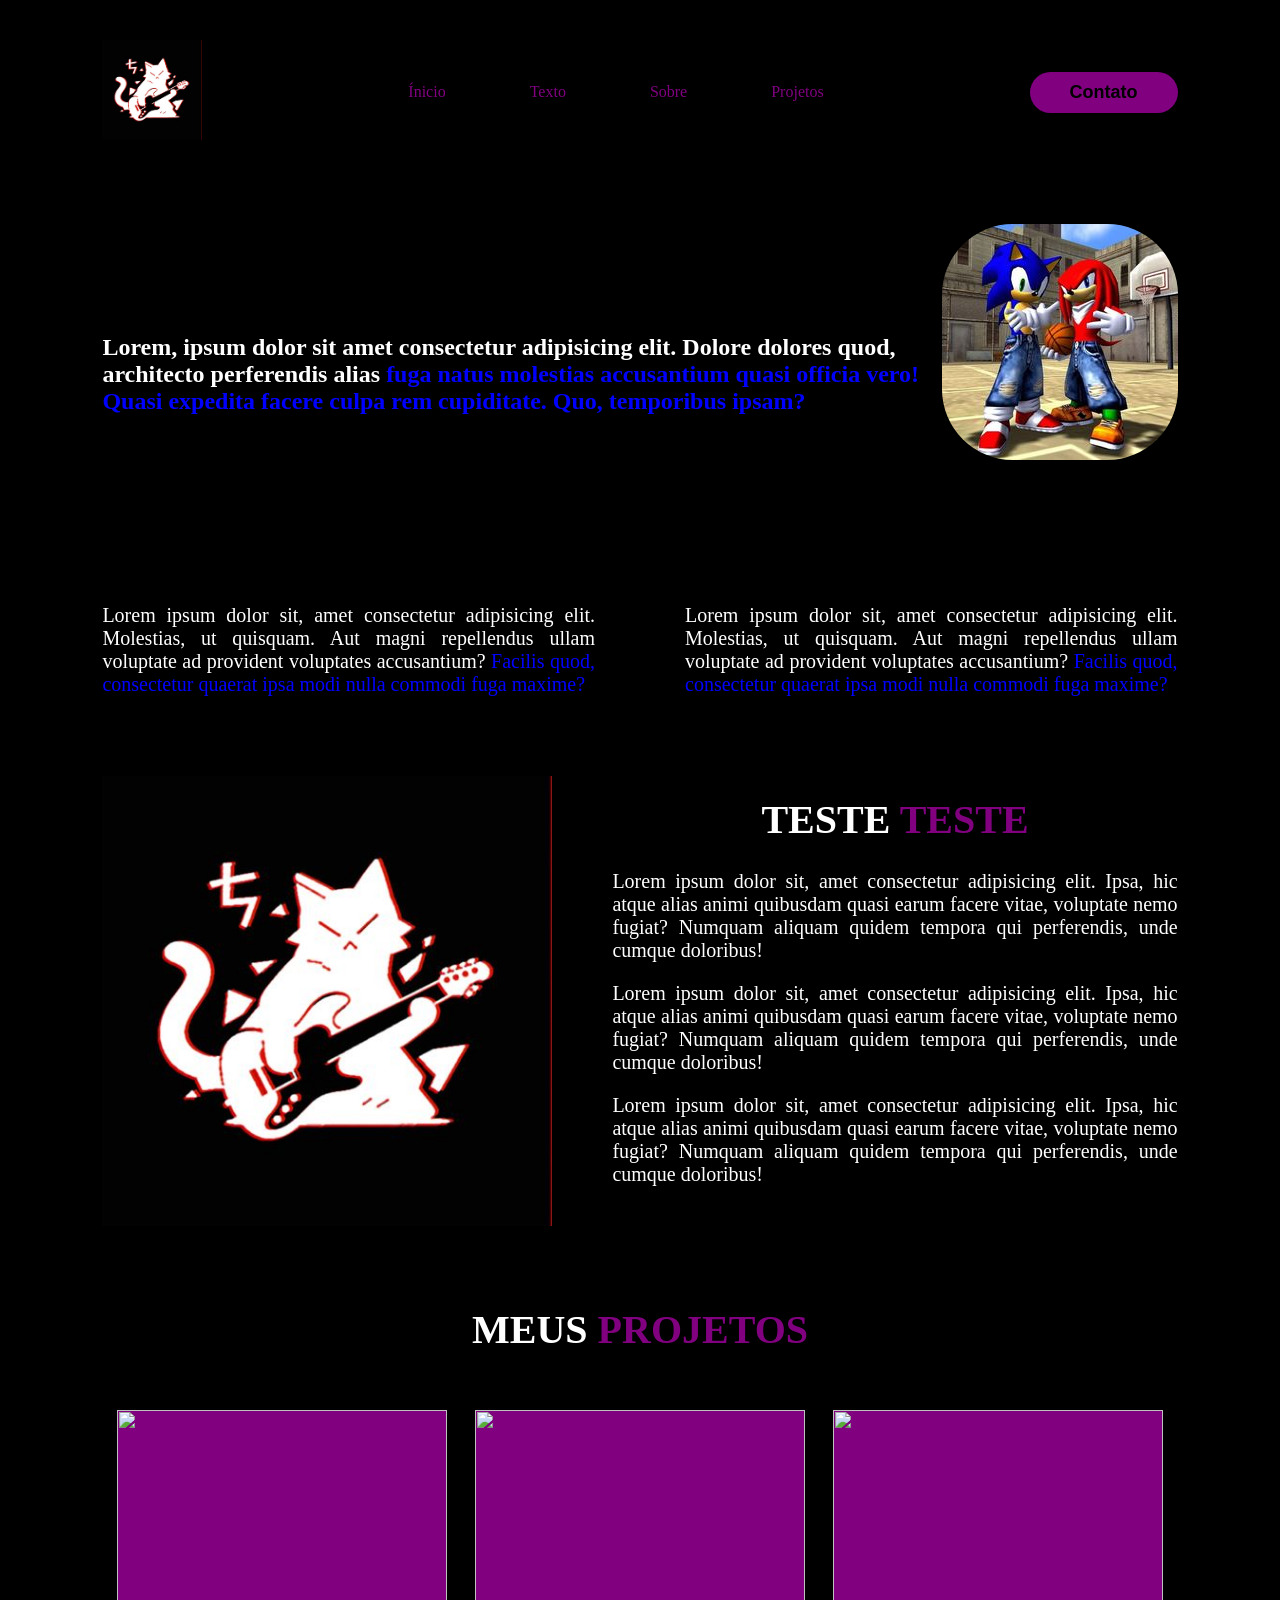
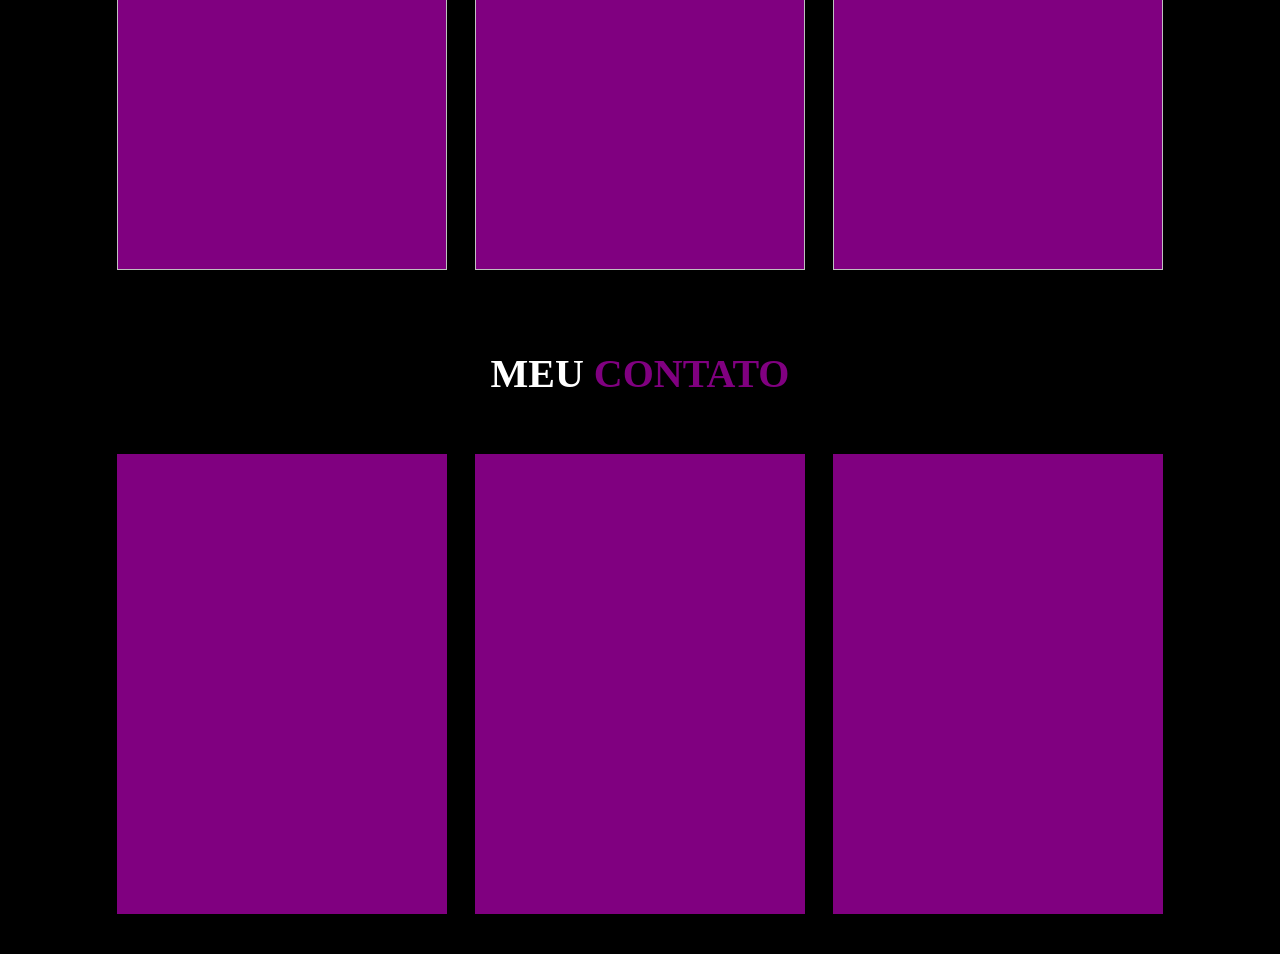
==== index.html @ 546e0255 "aula 25/03" ====
<!DOCTYPE html>
<html lang="en">
<head>
    <meta charset="UTF-8">
    <meta name="viewport" content="width=device-width, initial-scale=1.0">
    <link rel="stylesheet" href="styles.css">
    <title>Document</title>
</head>
<body>
    <header>
        <div class="interface">
            <div class="img_nav">
                <img src="img/fab314e394203105bd2af7c87b540fa6.jpg" width="100" height="100">
            </div>
            <nav class="menu">
                <ul>
                    <li><a href="#inicio">Ínicio</a></li>
                    <li><a href="#texto">Texto</a></li>
                    <li><a href="#sobre">Sobre</a></li>
                    <li><a href="#projetos">Projetos</a></li>
                </ul>
            </nav>

            <div class="btn_contato">
                <a href="#contato">
                    <button>Contato</button>
                </a>
            </div>
        </div>
    </header>

    <main>
        <div class="interface">
            <section class="inicio" id="inicio">
                <div class="flex">
                    <h1 class="txt1">
                        Lorem, ipsum dolor sit amet consectetur adipisicing elit. 
                        Dolore dolores quod, architecto perferendis alias <span> fuga natus molestias accusantium
                        quasi officia vero! Quasi expedita facere culpa rem cupiditate. Quo, temporibus ipsam?</span>
                    </h1>
                    
                    <div class="imagem">
                        <img src="img/d0cea003e740222848e96357f514bf59.jpg" alt="">
                    </div>
                </div>
            </section>
            <section class="texto" id="texto">
                <div class="text">
                    <div class="flex">
                        <p class="txt1">
                            Lorem ipsum dolor sit, amet consectetur adipisicing elit. Molestias, ut quisquam. Aut magni
                            repellendus ullam voluptate ad provident voluptates accusantium? <span>Facilis quod, consectetur 
                            quaerat ipsa modi nulla commodi fuga maxime?</span>
                        </p>
                        <p class="txt1">
                            Lorem ipsum dolor sit, amet consectetur adipisicing elit. Molestias, ut quisquam. Aut magni
                            repellendus ullam voluptate ad provident voluptates accusantium? <span>Facilis quod, consectetur 
                            quaerat ipsa modi nulla commodi fuga maxime?</span>
                        </p>
                    </div>
                </div>
            </section>
            <section class="sobre" id="sobre">
                <div class="flex">
                    <div class="img_sobre">
                        <img src="img/fab314e394203105bd2af7c87b540fa6.jpg" alt="" height="450px">
                    </div>
                    <div class="txt_sobre">
                        <h2>TESTE <span>TESTE</span></h2>
                        <p>Lorem ipsum dolor sit, amet consectetur adipisicing elit. Ipsa, hic atque alias animi quibusdam 
                        quasi earum facere vitae, voluptate nemo fugiat? Numquam aliquam quidem tempora qui perferendis, 
                        unde cumque doloribus!</p>

                        <p>Lorem ipsum dolor sit, amet consectetur adipisicing elit. Ipsa, hic atque alias animi quibusdam 
                        quasi earum facere vitae, voluptate nemo fugiat? Numquam aliquam quidem tempora qui perferendis, 
                        unde cumque doloribus!</p>

                        <p>Lorem ipsum dolor sit, amet consectetur adipisicing elit. Ipsa, hic atque alias animi quibusdam 
                        quasi earum facere vitae, voluptate nemo fugiat? Numquam aliquam quidem tempora qui perferendis, 
                        unde cumque doloribus!</p>
                    </div>
                </div>
            </section>
            <section class="projetos" id="projetos">
                <div class="interface">
                    <h2>MEUS <span>PROJETOS</span></h2>
                    <div class="flex">
                        <div class="box">
                            <img src="#" alt="" class="img_pro">
                        </div>
                        <div class="box">
                            <img src="#" alt="" class="img_pro">
                        </div>
                        <div class="box">
                            <img src="#" alt="" class="img_pro">
                        </div>
                    </div>
                </div>
            </section>
            <section class="contato" id="contato">
                <div class="txt_contato">
                    <h2>MEU <span>CONTATO</span></h2>
                </div>
                <div class="flex">
                    <div class="cntt">
                    </div>
                    <div class="cntt">
    
                    </div>
                    <div class="cntt">
    
                    </div>
                </div>
            </section>
        </div>
    </main>
</body>
</html>
---- styles.css ----
*{
    margin: 0;
    padding: 0;
    box-sizing: border-box;
}

html{
    scroll-behavior: smooth;
}

body{
    background-color: black;
    height: 100vh;
}

.interface{
    max-width: 1280px; 
    margin: 0 auto;
}

/* NAVEGACAO */

header{
    padding: 40px 8%;
}

header > .interface{
    display: flex;
    align-items: center;
    justify-content: space-between;
}

header a{
    color: purple;
    text-decoration: none;
    transition: .2s;
}

header nav ul{
    list-style-type: none;
}

header nav.menu a:hover{
    color: blue;
}

header nav ul li{
    display: inline-block;
    padding: 0 40px;
}

.btn_contato button{
    padding: 10px 40px;
    font-size: 18px;
    font-weight: 600;
    border: 0;
    border-radius: 30px;
    cursor: pointer;
    transition: .2s;
    background-color: purple;
}

.btn_contato button:hover{
    box-shadow:0px 0px 8px blue;
    transition: scale(1.05);
}

header.line{
    max-width: 100vh;
    background-color: blue;
}

/* /////////////////// */
section.inicio{
    padding: 40px 8%;
}

.flex{
    display: flex;
}

/* inicio */

section.inicio .flex{
    align-items: center;
    justify-content: center;
}

.inicio .imagem{
    height: 300px;
    width: 250px;
}

.imagem img{
    border-radius: 30%;
}

.txt1{
    color: white;
}

.txt1 span{
    color: blue;
}

/* TEXTO */

section.texto{
    padding: 40px 8%;
}

section.texto .flex{
    align-items: center;
    justify-content: center;
    gap: 90px;
}

section.texto p{
    text-align: justify;
    font-size: 20px;
}

/* sobre */

section.sobre{
    padding: 40px 8%;
}

section.sobre .flex{
    align-items: center;
    gap: 60px;
}

.sobre .txt_sobre{
    color: white;
}

.sobre .txt_sobre h2{
    font-size: 40px;
    line-height: 40px;
    margin-bottom: 30px;
}

h2 span{
    color: purple;
    
}

.sobre .txt_sobre p{
    margin: 20px 0;
    text-align: justify;
    font-size: 20px;
}

/* projetos */

section.projetos{
    padding: 40px 8%;
}

section.projetos .flex{
    justify-content: space-around;
    margin-top: 60px;
}

.img_pro{
    width: 330px;
    height: 460px;
    position: relative;
    background-color: purple;
}

h2{
    color: white;
    text-align: center;
    font-size: 40px;
    line-height: 40px;
    margin-bottom: 30px;
}

/* contato */

section.contato{
    padding: 40px 8%;
}

section.contato .flex{
    justify-content: space-around;
    margin-top: 60px;
}

.cntt{
    width: 330px;
    height: 460px;
    background-color: purple;
}
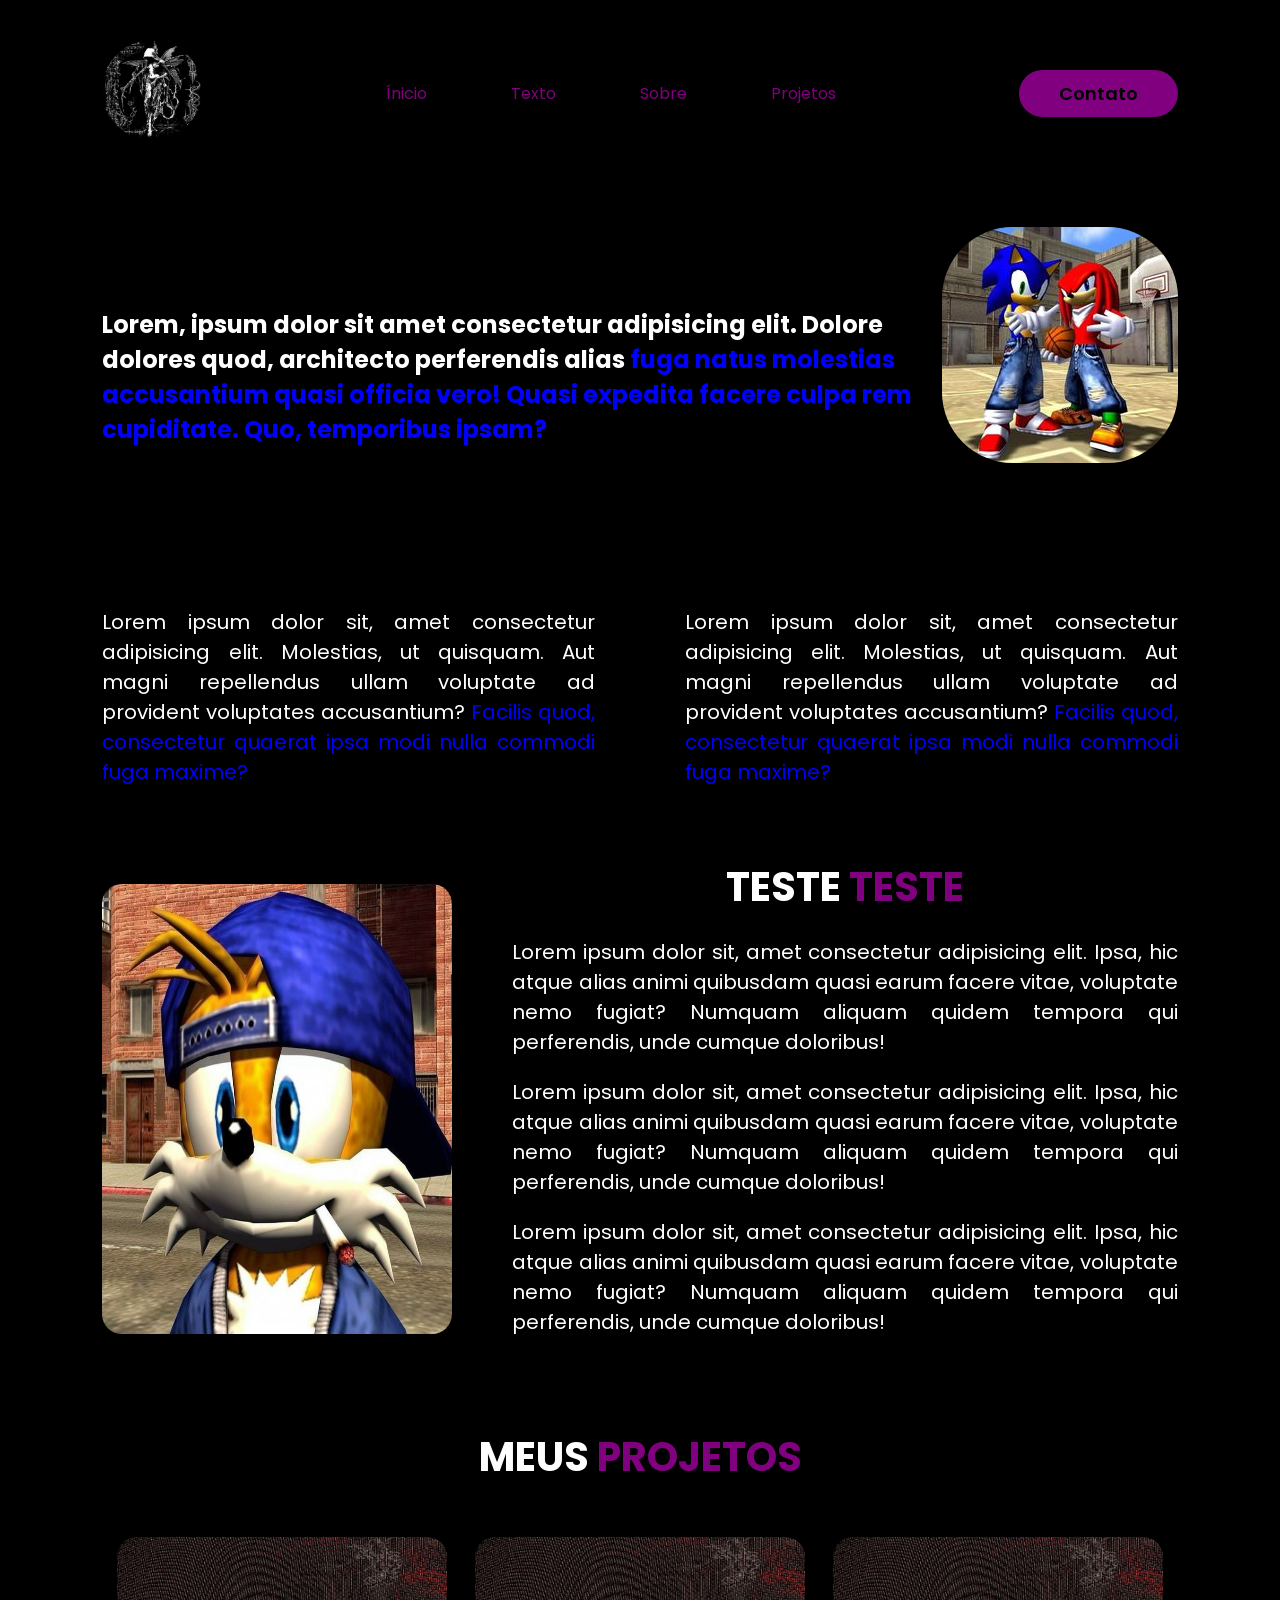
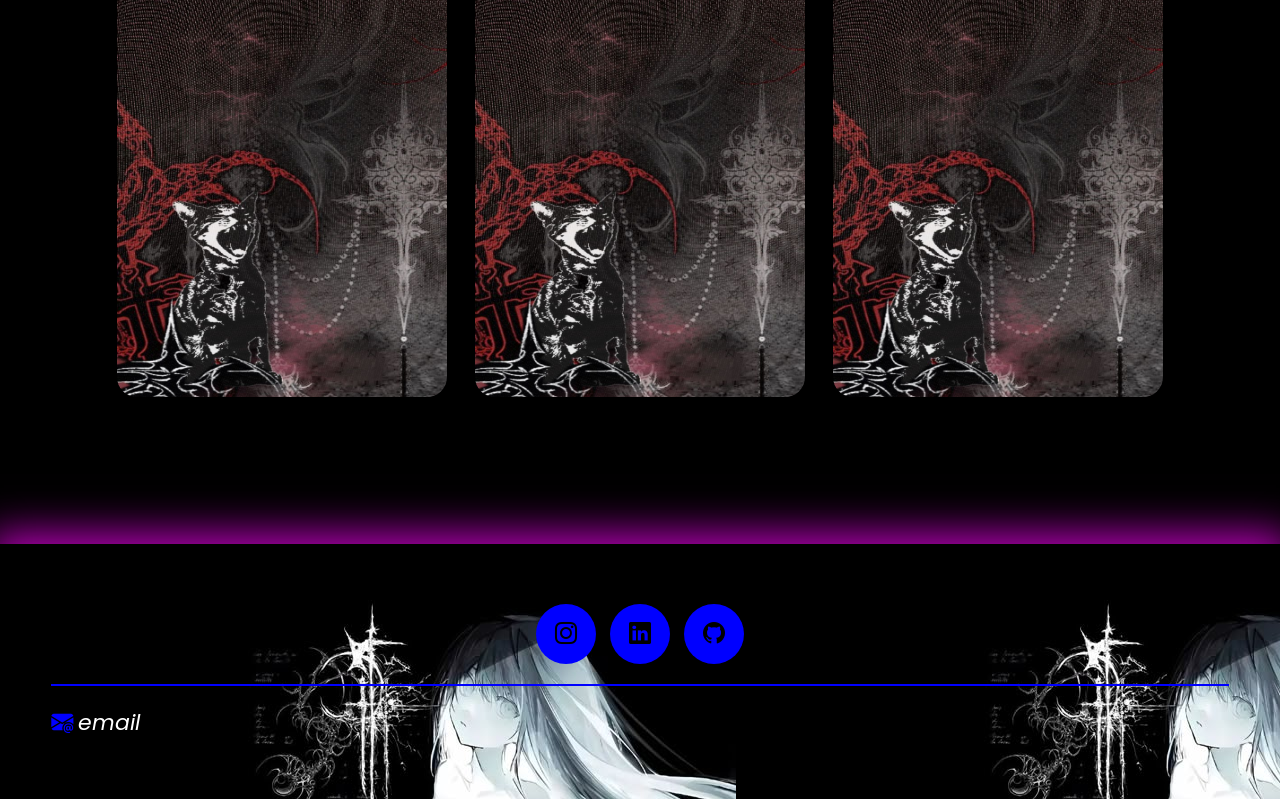
==== commit 58ab72ed: "footer" ====
--- a/index.html
+++ b/index.html
@@ -4,13 +4,15 @@
     <meta charset="UTF-8">
     <meta name="viewport" content="width=device-width, initial-scale=1.0">
     <link rel="stylesheet" href="styles.css">
+    <link href="https://fonts.googleapis.com/css2?family=Poppins:ital,wght@0,100;0,200;0,300;0,400;0,500;0,600;0,700;0,800;0,900;1,100;1,200;1,300;1,400;1,500;1,600;1,700;1,800;1,900&display=swap" rel="stylesheet">
+    <link rel="stylesheet" href="https://cdn.jsdelivr.net/npm/bootstrap-icons@1.11.3/font/bootstrap-icons.min.css">
     <title>Document</title>
 </head>
 <body>
     <header>
         <div class="interface">
             <div class="img_nav">
-                <img src="img/fab314e394203105bd2af7c87b540fa6.jpg" width="100" height="100">
+                <img src="img/nav.jpg">
             </div>
             <nav class="menu">
                 <ul>
@@ -63,7 +65,7 @@
             <section class="sobre" id="sobre">
                 <div class="flex">
                     <div class="img_sobre">
-                        <img src="img/fab314e394203105bd2af7c87b540fa6.jpg" alt="" height="450px">
+                        <img src="img/bcb9a0f5860c7479c37bc5fa9ab1820f.jpg" alt="" height="450px">
                     </div>
                     <div class="txt_sobre">
                         <h2>TESTE <span>TESTE</span></h2>
@@ -86,33 +88,35 @@
                     <h2>MEUS <span>PROJETOS</span></h2>
                     <div class="flex">
                         <div class="box">
-                            <img src="#" alt="" class="img_pro">
+                            <img src="img/cat.jpg" alt="" class="img_pro">
                         </div>
                         <div class="box">
-                            <img src="#" alt="" class="img_pro">
+                            <img src="img/cat.jpg" alt="" class="img_pro">
                         </div>
                         <div class="box">
-                            <img src="#" alt="" class="img_pro">
+                            <img src="img/cat.jpg" alt="" class="img_pro">
                         </div>
-                    </div>
-                </div>
-            </section>
-            <section class="contato" id="contato">
-                <div class="txt_contato">
-                    <h2>MEU <span>CONTATO</span></h2>
-                </div>
-                <div class="flex">
-                    <div class="cntt">
-                    </div>
-                    <div class="cntt">
-    
-                    </div>
-                    <div class="cntt">
-    
                     </div>
                 </div>
             </section>
         </div>
     </main>
+
+    <footer>
+        <div class="interface">
+            <div class="line_footer" id="contato">
+                <div class="flex">
+                    <div class="btn_social">
+                        <a href="#" target="_blank"><button><i class="bi bi-instagram"></i></button></a>
+                        <a href="#" target="_blank"><button><i class="bi bi-linkedin"></i></button></a>
+                        <a href="#" target="_blank"><button><i class="bi bi-github"></i></button></a>
+                    </div>
+                </div>
+            </div>
+            <div class="line_footer borda">
+                <p><i class=""><i class="bi bi-envelope-at-fill"></i><a href="mailto:fdsfdsfsdfsd">email</a></p>
+            </div>
+        </div>
+    </footer>
 </body>
 </html>
--- a/styles.css
+++ b/styles.css
@@ -3,6 +3,7 @@
     margin: 0;
     padding: 0;
     box-sizing: border-box;
+    font-family: "Poppins", sans-serif;
 }
 
 html{
@@ -35,6 +36,12 @@
     color: purple;
     text-decoration: none;
     transition: .2s;
+}
+
+.img_nav img{
+    width: 100px;
+    height: 100px;
+    border-radius: 50%;
 }
 
 header nav ul{
@@ -153,6 +160,11 @@
     font-size: 20px;
 }
 
+.sobre .img_sobre img{
+    border-radius: 20px;
+    width: 350px;
+}
+
 /* projetos */
 
 section.projetos{
@@ -168,7 +180,33 @@
     width: 330px;
     height: 460px;
     position: relative;
-    background-color: purple;
+    background-color: black;
+    background-size: cover;
+    background-position: 100% 0%;
+    border-radius: 20px;
+}
+
+
+.overlay{
+    position: absolute;
+    top: 0;
+    left: 0;
+    width: 100%;
+    height: 100%;
+    background-color: rgba(0, 0, 0, 0.425);
+    border-radius: 40px;
+    display: flex;
+    align-items: center;
+    justify-content: center;
+    font-size: 24px;
+    font-weight: 600;
+    color: white;
+    opacity: 0;
+    transition: .5s;
+}
+
+.overlay:hover{
+    opacity: 1;
 }
 
 h2{
@@ -179,20 +217,46 @@
     margin-bottom: 30px;
 }
 
-/* contato */
-
-section.contato{
-    padding: 40px 8%;
-}
-
-section.contato .flex{
-    justify-content: space-around;
-    margin-top: 60px;
-}
-
-.cntt{
-    width: 330px;
-    height: 460px;
-    background-color: purple;
-}
-
+/* footer */
+
+footer{
+    margin-top: 100px;
+    padding: 40px 4%;
+    box-shadow: 0 0 40px 10px rgb(189, 1, 189);
+    background-image: url(img/aaaaaaaaaaa.jpg);
+}
+
+footer .flex{
+    justify-content: center;
+}
+
+footer .line_footer{
+    padding: 20px 0;
+}
+
+.borda{
+    border-top: 2px solid blue;
+}
+
+footer .line_footer p i{
+    color: blue;
+    font-size: 22px;
+}
+
+footer .line_footer p a{
+    color: white;
+    margin-left: 5px;
+    text-decoration: none;
+}
+
+.btn_social button{
+    width: 60px;
+    height: 60px;
+    border-radius: 50%;
+    border: none;
+    background-color: blue;
+    font-size: 22px;
+    cursor: pointer;
+    margin: 0 5px;
+    transition: .2s;
+}
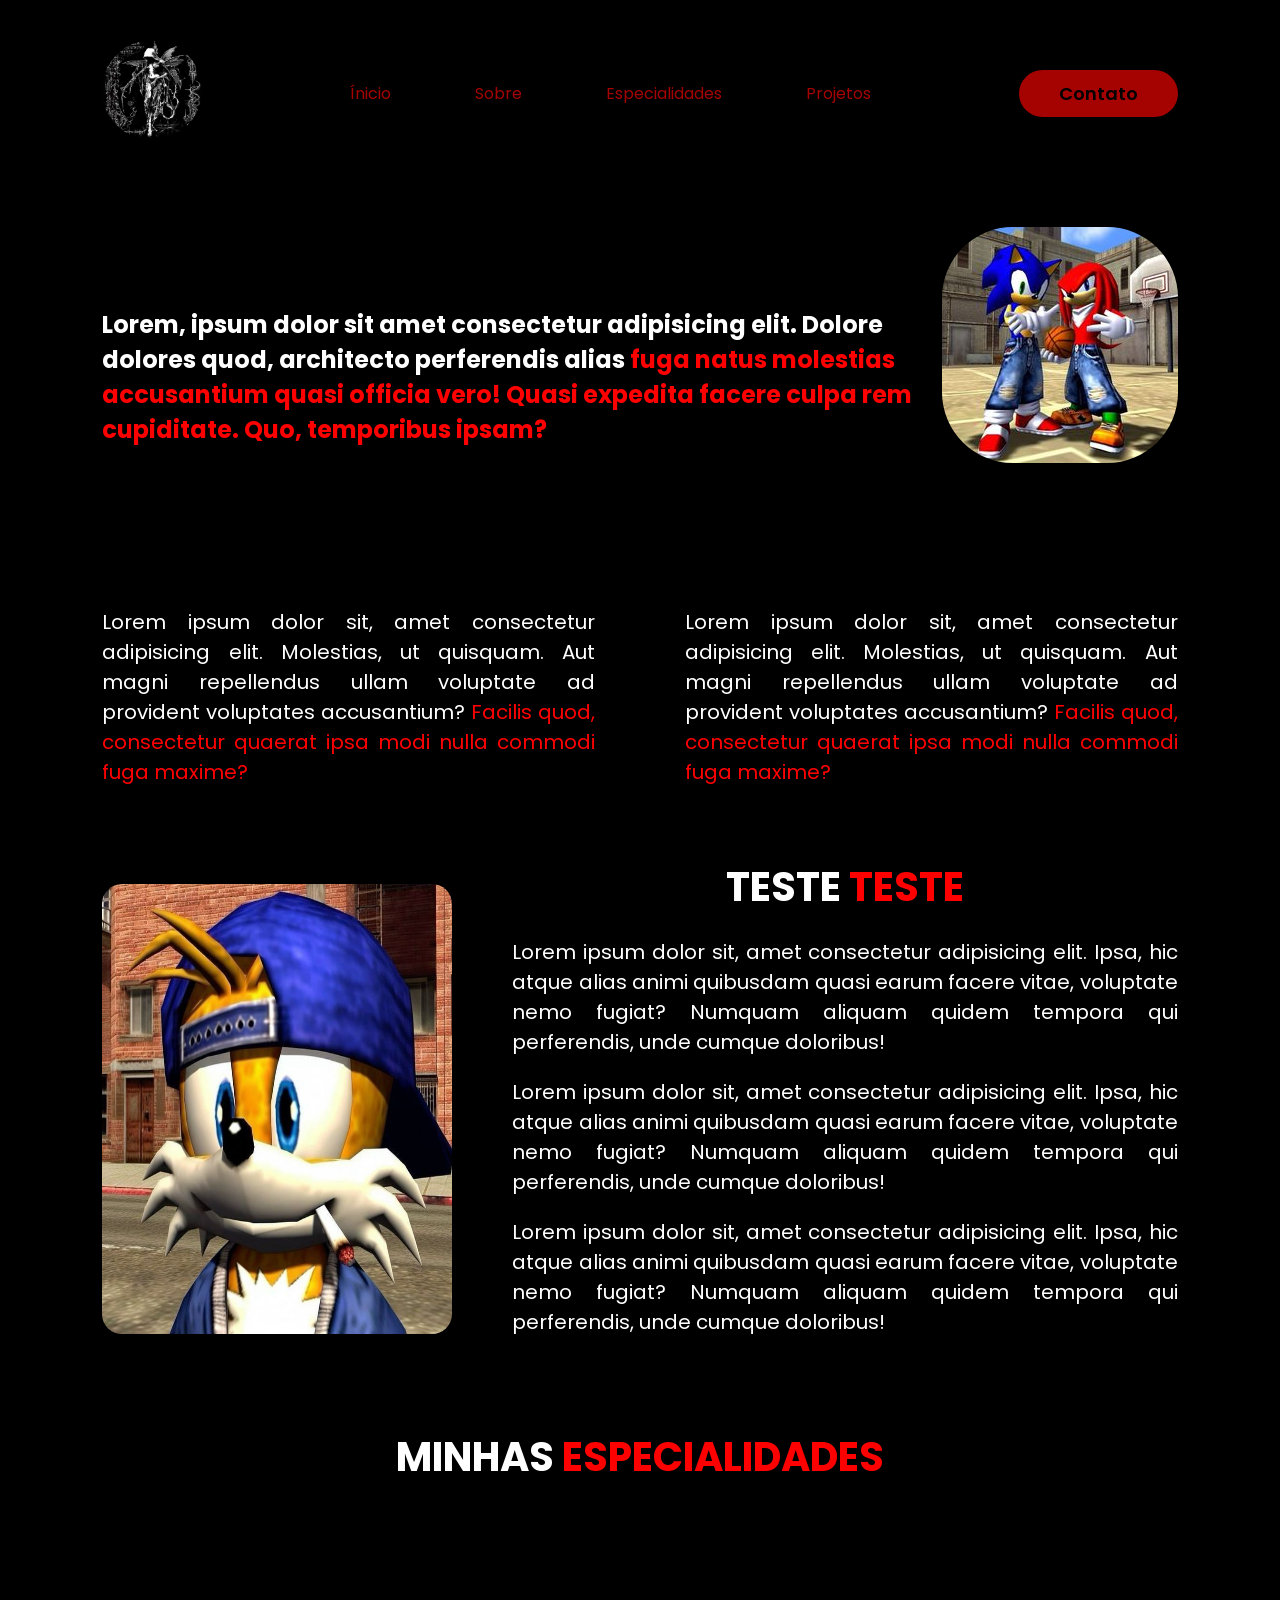
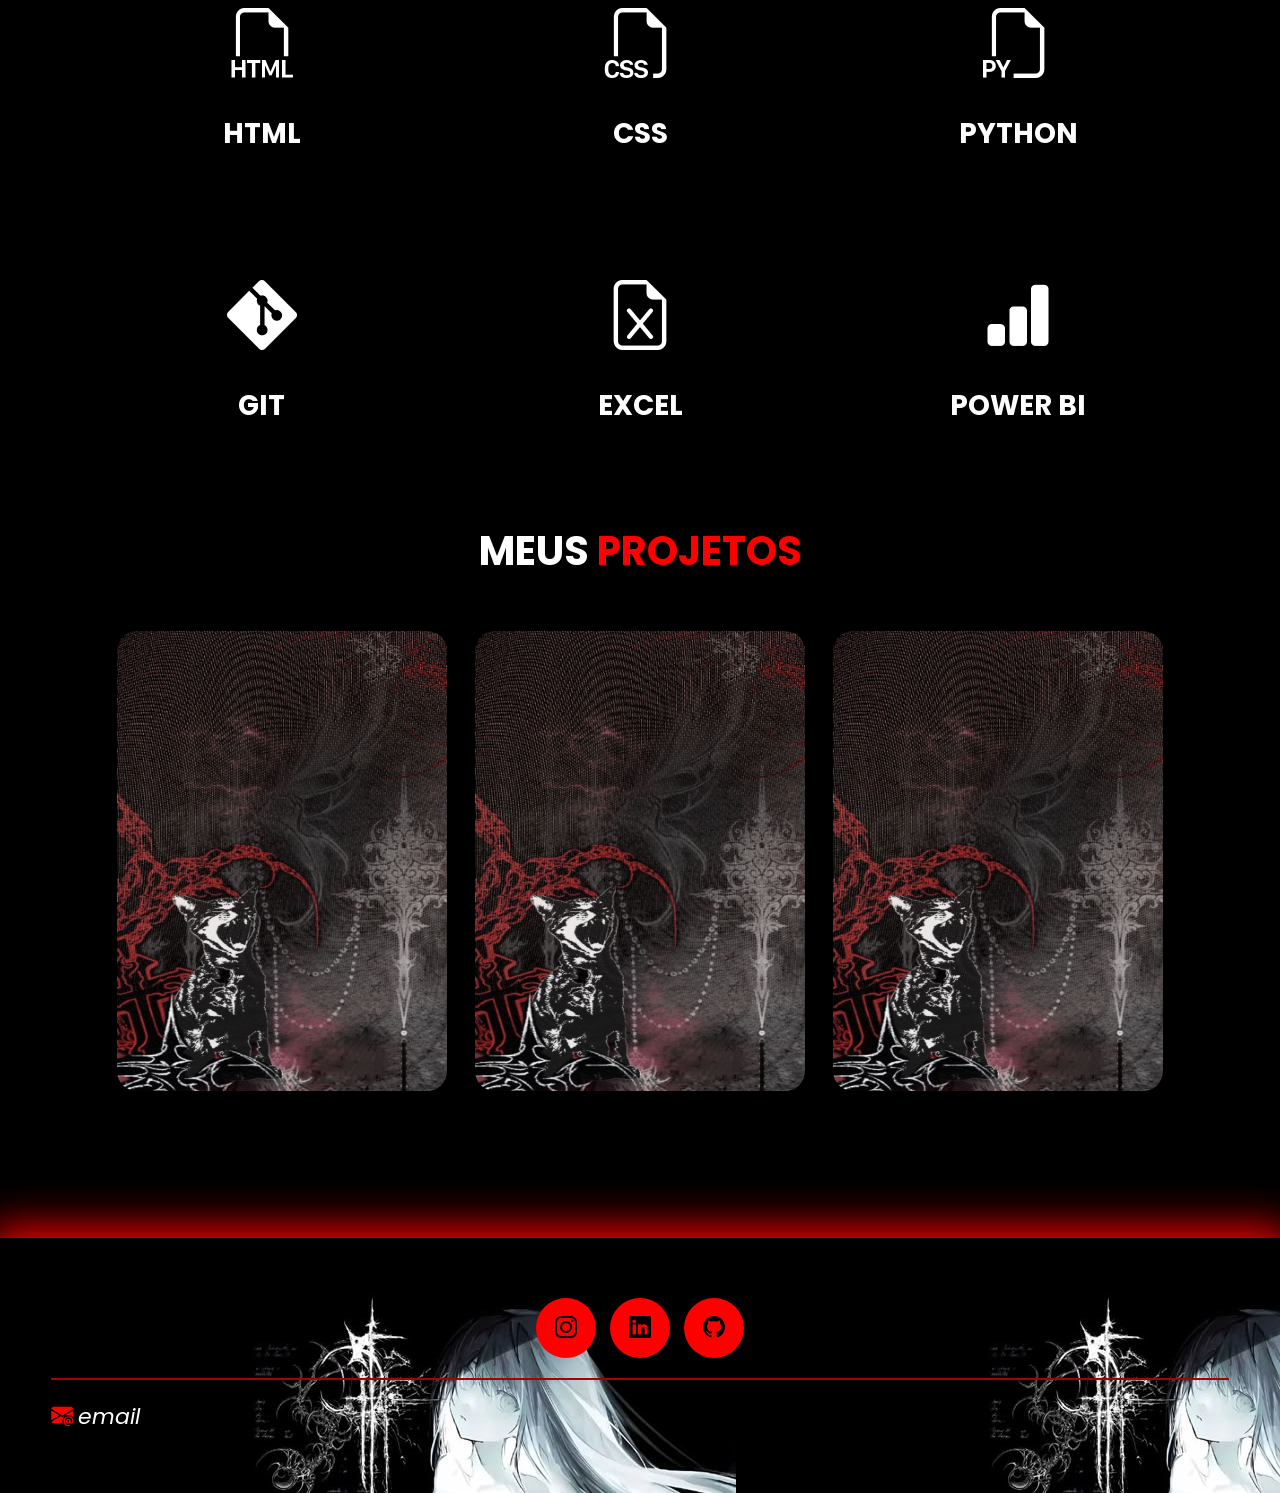
==== commit 38bfe40a: "especialidades" ====
--- a/index.html
+++ b/index.html
@@ -1,12 +1,12 @@
 <!DOCTYPE html>
-<html lang="en">
+<html lang="pt_br">
 <head>
     <meta charset="UTF-8">
     <meta name="viewport" content="width=device-width, initial-scale=1.0">
     <link rel="stylesheet" href="styles.css">
     <link href="https://fonts.googleapis.com/css2?family=Poppins:ital,wght@0,100;0,200;0,300;0,400;0,500;0,600;0,700;0,800;0,900;1,100;1,200;1,300;1,400;1,500;1,600;1,700;1,800;1,900&display=swap" rel="stylesheet">
     <link rel="stylesheet" href="https://cdn.jsdelivr.net/npm/bootstrap-icons@1.11.3/font/bootstrap-icons.min.css">
-    <title>Document</title>
+    <title>Potifólio aula</title>
 </head>
 <body>
     <header>
@@ -17,8 +17,8 @@
             <nav class="menu">
                 <ul>
                     <li><a href="#inicio">Ínicio</a></li>
-                    <li><a href="#texto">Texto</a></li>
                     <li><a href="#sobre">Sobre</a></li>
+                    <li><a href="#especialidades">Especialidades</a></li>
                     <li><a href="#projetos">Projetos</a></li>
                 </ul>
             </nav>
@@ -40,7 +40,6 @@
                         Dolore dolores quod, architecto perferendis alias <span> fuga natus molestias accusantium
                         quasi officia vero! Quasi expedita facere culpa rem cupiditate. Quo, temporibus ipsam?</span>
                     </h1>
-                    
                     <div class="imagem">
                         <img src="img/d0cea003e740222848e96357f514bf59.jpg" alt="">
                     </div>
@@ -83,6 +82,39 @@
                     </div>
                 </div>
             </section>
+            <section class="especialidades" id="especialidades">
+                <div class="interface">
+                    <h2 class="titulo">MINHAS <span>ESPECIALIDADES</span></h2>
+                    <div class="flex">
+                        <div class="especialidades_box">
+                            <i class="bi bi-filetype-html"></i>
+                            <h3>HTML</h3>
+                        </div>
+                        <div class="especialidades_box">
+                            <i class="bi bi-filetype-css"></i>
+                            <h3>CSS</h3>
+                        </div>
+                        <div class="especialidades_box">
+                            <i class="bi bi-filetype-py"></i>
+                            <h3>PYTHON</h3>
+                        </div>
+                    </div>
+                    <div class="flex">
+                        <div class="especialidades_box">
+                            <i class="bi bi-git"></i>
+                            <h3>GIT</h3>
+                        </div>
+                        <div class="especialidades_box">
+                            <i class="bi bi-file-earmark-excel"></i>
+                            <h3>EXCEL</h3>
+                        </div>
+                        <div class="especialidades_box">
+                            <i class="bi bi-bar-chart-fill"></i>
+                            <h3>POWER BI</h3>
+                        </div>
+                    </div>
+                </div>
+            </section>
             <section class="projetos" id="projetos">
                 <div class="interface">
                     <h2>MEUS <span>PROJETOS</span></h2>
--- a/styles.css
+++ b/styles.css
@@ -11,7 +11,7 @@
 }
 
 body{
-    background-color: black;
+    background-color: rgb(0, 0, 0);
     height: 100vh;
 }
 
@@ -33,7 +33,7 @@
 }
 
 header a{
-    color: purple;
+    color: rgb(165, 2, 2);
     text-decoration: none;
     transition: .2s;
 }
@@ -49,7 +49,7 @@
 }
 
 header nav.menu a:hover{
-    color: blue;
+    color: rgb(255, 0, 0);
 }
 
 header nav ul li{
@@ -65,18 +65,14 @@
     border-radius: 30px;
     cursor: pointer;
     transition: .2s;
-    background-color: purple;
+    background-color: rgb(165, 2, 2);
 }
 
 .btn_contato button:hover{
-    box-shadow:0px 0px 8px blue;
+    box-shadow:0px 0px 8px rgb(255, 0, 0);
     transition: scale(1.05);
 }
 
-header.line{
-    max-width: 100vh;
-    background-color: blue;
-}
 
 /* /////////////////// */
 section.inicio{
@@ -108,7 +104,7 @@
 }
 
 .txt1 span{
-    color: blue;
+    color: rgb(255, 0, 0);
 }
 
 /* TEXTO */
@@ -150,7 +146,7 @@
 }
 
 h2 span{
-    color: purple;
+    color: rgb(255, 0, 0);
     
 }
 
@@ -163,6 +159,43 @@
 .sobre .img_sobre img{
     border-radius: 20px;
     width: 350px;
+}
+
+/* especialidades */
+
+section.especialidades{
+    padding: 40px 8%;
+}
+
+section.especialidades .flex{
+    gap: 60px;
+}
+
+.especialidades .especialidades_box{
+    color: white;
+    padding: 40px;
+    margin-top: 45px;
+    border-radius: 20px;
+    transition: .2s;
+    height: 6cm;
+    width: 10cm;
+    text-align: center;
+}
+
+
+.especialidades .especialidades_box:hover{
+    box-shadow: 0 0 20px rgb(255, 0, 0);
+    transform: scale(1.05);
+}
+
+.especialidades .especialidades_box i{
+    font-size: 70px;
+    color: rgb(255, 0, 0));
+}
+
+.especialidades .especialidades_box h3{
+    font-size: 28px;
+    margin: 15px 0;
 }
 
 /* projetos */
@@ -222,7 +255,7 @@
 footer{
     margin-top: 100px;
     padding: 40px 4%;
-    box-shadow: 0 0 40px 10px rgb(189, 1, 189);
+    box-shadow: 0 0 40px 10px rgb(255, 0, 0);
     background-image: url(img/aaaaaaaaaaa.jpg);
 }
 
@@ -235,11 +268,11 @@
 }
 
 .borda{
-    border-top: 2px solid blue;
+    border-top: 2px solid rgb(165, 2, 2);
 }
 
 footer .line_footer p i{
-    color: blue;
+    color: rgb(255, 0, 0);
     font-size: 22px;
 }
 
@@ -254,9 +287,14 @@
     height: 60px;
     border-radius: 50%;
     border: none;
-    background-color: blue;
+    background-color: rgb(255, 0, 0);
     font-size: 22px;
     cursor: pointer;
     margin: 0 5px;
     transition: .2s;
 }
+
+.btn_social button:hover{
+    box-shadow:0px 0px 8px rgb(255, 0, 0);
+    transition: scale(1.05);
+}
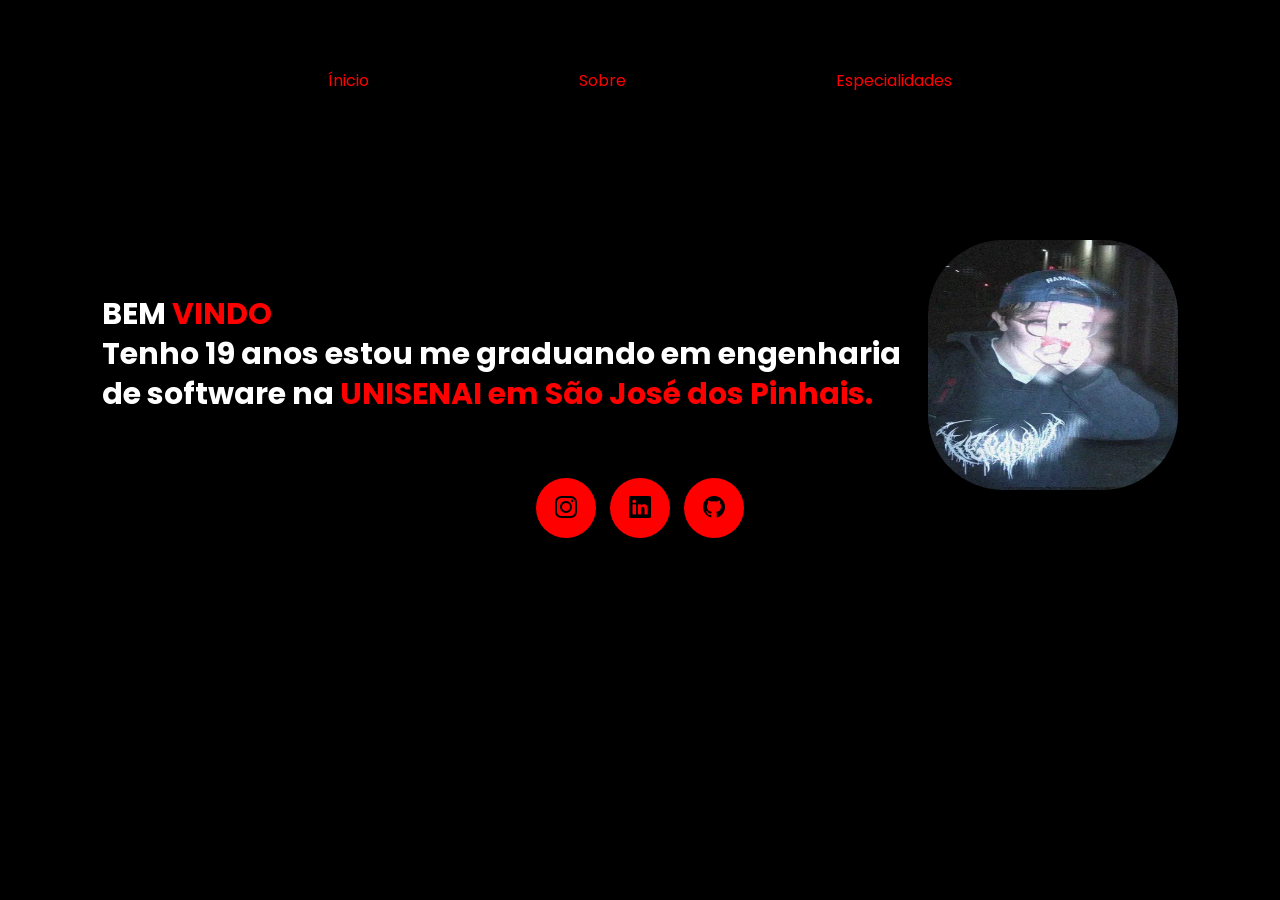
==== commit 443142d6: "final" ====
--- a/index.html
+++ b/index.html
@@ -6,28 +6,18 @@
     <link rel="stylesheet" href="styles.css">
     <link href="https://fonts.googleapis.com/css2?family=Poppins:ital,wght@0,100;0,200;0,300;0,400;0,500;0,600;0,700;0,800;0,900;1,100;1,200;1,300;1,400;1,500;1,600;1,700;1,800;1,900&display=swap" rel="stylesheet">
     <link rel="stylesheet" href="https://cdn.jsdelivr.net/npm/bootstrap-icons@1.11.3/font/bootstrap-icons.min.css">
-    <title>Potifólio aula</title>
+    <title>Projetos</title>
 </head>
 <body>
     <header>
         <div class="interface">
-            <div class="img_nav">
-                <img src="img/nav.jpg">
-            </div>
             <nav class="menu">
                 <ul>
-                    <li><a href="#inicio">Ínicio</a></li>
-                    <li><a href="#sobre">Sobre</a></li>
-                    <li><a href="#especialidades">Especialidades</a></li>
-                    <li><a href="#projetos">Projetos</a></li>
+                    <li><a href="index.html">Ínicio</a></li>
+                    <li><a href="sobre.html">Sobre</a></li>
+                    <li><a href="especialidades.html">Especialidades</a></li
                 </ul>
             </nav>
-
-            <div class="btn_contato">
-                <a href="#contato">
-                    <button>Contato</button>
-                </a>
-            </div>
         </div>
     </header>
 
@@ -36,119 +26,23 @@
             <section class="inicio" id="inicio">
                 <div class="flex">
                     <h1 class="txt1">
-                        Lorem, ipsum dolor sit amet consectetur adipisicing elit. 
-                        Dolore dolores quod, architecto perferendis alias <span> fuga natus molestias accusantium
-                        quasi officia vero! Quasi expedita facere culpa rem cupiditate. Quo, temporibus ipsam?</span>
+                        BEM<span> VINDO</span> <br>
+                        Tenho 19 anos estou me graduando em engenharia de
+                        software na <span>UNISENAI em São José dos Pinhais.</span>
                     </h1>
                     <div class="imagem">
-                        <img src="img/d0cea003e740222848e96357f514bf59.jpg" alt="">
+                        <img src="img/img1.jpg" alt="">
                     </div>
                 </div>
-            </section>
-            <section class="texto" id="texto">
-                <div class="text">
-                    <div class="flex">
-                        <p class="txt1">
-                            Lorem ipsum dolor sit, amet consectetur adipisicing elit. Molestias, ut quisquam. Aut magni
-                            repellendus ullam voluptate ad provident voluptates accusantium? <span>Facilis quod, consectetur 
-                            quaerat ipsa modi nulla commodi fuga maxime?</span>
-                        </p>
-                        <p class="txt1">
-                            Lorem ipsum dolor sit, amet consectetur adipisicing elit. Molestias, ut quisquam. Aut magni
-                            repellendus ullam voluptate ad provident voluptates accusantium? <span>Facilis quod, consectetur 
-                            quaerat ipsa modi nulla commodi fuga maxime?</span>
-                        </p>
-                    </div>
-                </div>
-            </section>
-            <section class="sobre" id="sobre">
                 <div class="flex">
-                    <div class="img_sobre">
-                        <img src="img/bcb9a0f5860c7479c37bc5fa9ab1820f.jpg" alt="" height="450px">
-                    </div>
-                    <div class="txt_sobre">
-                        <h2>TESTE <span>TESTE</span></h2>
-                        <p>Lorem ipsum dolor sit, amet consectetur adipisicing elit. Ipsa, hic atque alias animi quibusdam 
-                        quasi earum facere vitae, voluptate nemo fugiat? Numquam aliquam quidem tempora qui perferendis, 
-                        unde cumque doloribus!</p>
-
-                        <p>Lorem ipsum dolor sit, amet consectetur adipisicing elit. Ipsa, hic atque alias animi quibusdam 
-                        quasi earum facere vitae, voluptate nemo fugiat? Numquam aliquam quidem tempora qui perferendis, 
-                        unde cumque doloribus!</p>
-
-                        <p>Lorem ipsum dolor sit, amet consectetur adipisicing elit. Ipsa, hic atque alias animi quibusdam 
-                        quasi earum facere vitae, voluptate nemo fugiat? Numquam aliquam quidem tempora qui perferendis, 
-                        unde cumque doloribus!</p>
-                    </div>
-                </div>
-            </section>
-            <section class="especialidades" id="especialidades">
-                <div class="interface">
-                    <h2 class="titulo">MINHAS <span>ESPECIALIDADES</span></h2>
-                    <div class="flex">
-                        <div class="especialidades_box">
-                            <i class="bi bi-filetype-html"></i>
-                            <h3>HTML</h3>
-                        </div>
-                        <div class="especialidades_box">
-                            <i class="bi bi-filetype-css"></i>
-                            <h3>CSS</h3>
-                        </div>
-                        <div class="especialidades_box">
-                            <i class="bi bi-filetype-py"></i>
-                            <h3>PYTHON</h3>
-                        </div>
-                    </div>
-                    <div class="flex">
-                        <div class="especialidades_box">
-                            <i class="bi bi-git"></i>
-                            <h3>GIT</h3>
-                        </div>
-                        <div class="especialidades_box">
-                            <i class="bi bi-file-earmark-excel"></i>
-                            <h3>EXCEL</h3>
-                        </div>
-                        <div class="especialidades_box">
-                            <i class="bi bi-bar-chart-fill"></i>
-                            <h3>POWER BI</h3>
-                        </div>
-                    </div>
-                </div>
-            </section>
-            <section class="projetos" id="projetos">
-                <div class="interface">
-                    <h2>MEUS <span>PROJETOS</span></h2>
-                    <div class="flex">
-                        <div class="box">
-                            <img src="img/cat.jpg" alt="" class="img_pro">
-                        </div>
-                        <div class="box">
-                            <img src="img/cat.jpg" alt="" class="img_pro">
-                        </div>
-                        <div class="box">
-                            <img src="img/cat.jpg" alt="" class="img_pro">
-                        </div>
+                    <div class="btn_index">
+                        <a href="https://www.instagram.com/leogoemann/" target="_blank"><button><i class="bi bi-instagram"></i></button></a>
+                        <a href="https://www.linkedin.com/in/leonardo-santana-5b36a9266/" target="_blank"><button><i class="bi bi-linkedin"></i></button></a>
+                        <a href="https://github.com/leogoemann" target="_blank"><button><i class="bi bi-github"></i></button></a>
                     </div>
                 </div>
             </section>
         </div>
     </main>
-
-    <footer>
-        <div class="interface">
-            <div class="line_footer" id="contato">
-                <div class="flex">
-                    <div class="btn_social">
-                        <a href="#" target="_blank"><button><i class="bi bi-instagram"></i></button></a>
-                        <a href="#" target="_blank"><button><i class="bi bi-linkedin"></i></button></a>
-                        <a href="#" target="_blank"><button><i class="bi bi-github"></i></button></a>
-                    </div>
-                </div>
-            </div>
-            <div class="line_footer borda">
-                <p><i class=""><i class="bi bi-envelope-at-fill"></i><a href="mailto:fdsfdsfsdfsd">email</a></p>
-            </div>
-        </div>
-    </footer>
 </body>
 </html>
--- a/styles.css
+++ b/styles.css
@@ -23,25 +23,33 @@
 /* NAVEGACAO */
 
 header{
-    padding: 40px 8%;
+    padding: 80px 8%;
 }
 
 header > .interface{
     display: flex;
     align-items: center;
     justify-content: space-between;
+    position: relative;
 }
 
 header a{
-    color: rgb(165, 2, 2);
+    color: rgb(255, 0, 0);
     text-decoration: none;
-    transition: .2s;
-}
-
-.img_nav img{
-    width: 100px;
-    height: 100px;
-    border-radius: 50%;
+    padding: 2px 10px;
+    transition: .2s;
+}
+
+.menu {
+    position: absolute;
+    left: 50%;
+    transform: translateX(-50%);
+}
+
+.menu ul {
+    list-style: none;
+    display: flex;
+    gap: 30px;
 }
 
 header nav ul{
@@ -49,12 +57,14 @@
 }
 
 header nav.menu a:hover{
-    color: rgb(255, 0, 0);
+    color: black;
+    background-color: red;
+    border-radius: 5%;
 }
 
 header nav ul li{
     display: inline-block;
-    padding: 0 40px;
+    padding: 8% 80px;
 }
 
 .btn_contato button{
@@ -65,7 +75,7 @@
     border-radius: 30px;
     cursor: pointer;
     transition: .2s;
-    background-color: rgb(165, 2, 2);
+    background-color: rgb(255, 0, 0);
 }
 
 .btn_contato button:hover{
@@ -76,7 +86,7 @@
 
 /* /////////////////// */
 section.inicio{
-    padding: 40px 8%;
+    padding: 80px 8%;
 }
 
 .flex{
@@ -90,8 +100,8 @@
     justify-content: center;
 }
 
-.inicio .imagem{
-    height: 300px;
+.inicio .imagem img{
+    height: 250px;
     width: 250px;
 }
 
@@ -103,26 +113,36 @@
     color: white;
 }
 
+.txt1{
+    font-size: 30px;
+    line-height: 40px;
+    margin-bottom: 30px;
+}
+
 .txt1 span{
     color: rgb(255, 0, 0);
 }
 
-/* TEXTO */
-
-section.texto{
-    padding: 40px 8%;
-}
-
-section.texto .flex{
-    align-items: center;
-    justify-content: center;
-    gap: 90px;
-}
-
-section.texto p{
-    text-align: justify;
-    font-size: 20px;
-}
+.btn_index button{
+    width: 60px;
+    height: 60px;
+    border-radius: 50%;
+    border: none;
+    background-color: rgb(255, 0, 0);
+    font-size: 22px;
+    cursor: pointer;
+    margin-left: 5px;
+    margin-right: 5px;
+    margin-top: -20px;
+    transition: .2s;
+}
+
+.btn_index button:hover{
+    background-color: white;
+    box-shadow:0px 0px 8px rgb(255, 0, 0);
+    scale: 1.05;
+}
+
 
 /* sobre */
 
@@ -150,6 +170,10 @@
     
 }
 
+p span{
+    color: rgb(255, 0, 0);
+}
+
 .sobre .txt_sobre p{
     margin: 20px 0;
     text-align: justify;
@@ -190,56 +214,12 @@
 
 .especialidades .especialidades_box i{
     font-size: 70px;
-    color: rgb(255, 0, 0));
+    color: rgb(255, 0, 0);
 }
 
 .especialidades .especialidades_box h3{
     font-size: 28px;
     margin: 15px 0;
-}
-
-/* projetos */
-
-section.projetos{
-    padding: 40px 8%;
-}
-
-section.projetos .flex{
-    justify-content: space-around;
-    margin-top: 60px;
-}
-
-.img_pro{
-    width: 330px;
-    height: 460px;
-    position: relative;
-    background-color: black;
-    background-size: cover;
-    background-position: 100% 0%;
-    border-radius: 20px;
-}
-
-
-.overlay{
-    position: absolute;
-    top: 0;
-    left: 0;
-    width: 100%;
-    height: 100%;
-    background-color: rgba(0, 0, 0, 0.425);
-    border-radius: 40px;
-    display: flex;
-    align-items: center;
-    justify-content: center;
-    font-size: 24px;
-    font-weight: 600;
-    color: white;
-    opacity: 0;
-    transition: .5s;
-}
-
-.overlay:hover{
-    opacity: 1;
 }
 
 h2{
@@ -295,6 +275,7 @@
 }
 
 .btn_social button:hover{
+    background-color: white;
     box-shadow:0px 0px 8px rgb(255, 0, 0);
-    transition: scale(1.05);
-}
+    scale: 1.05;
+}
